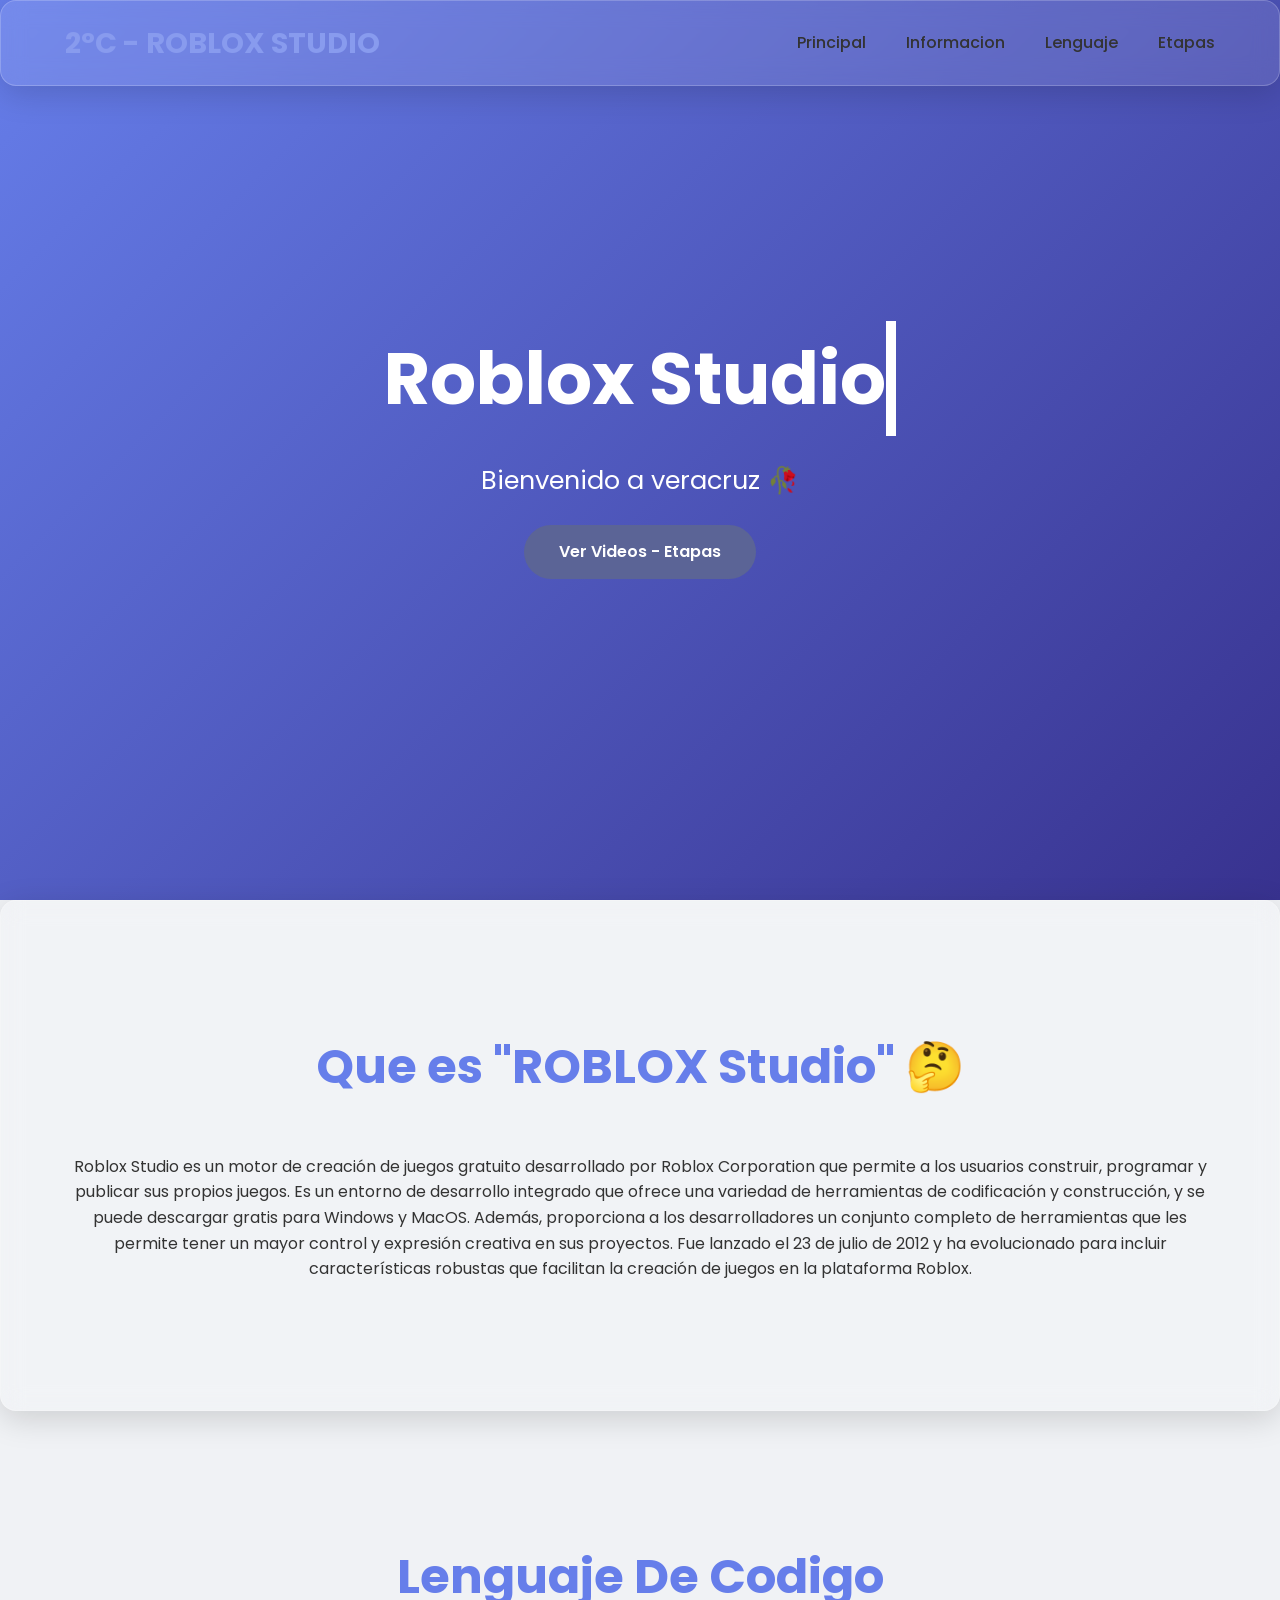
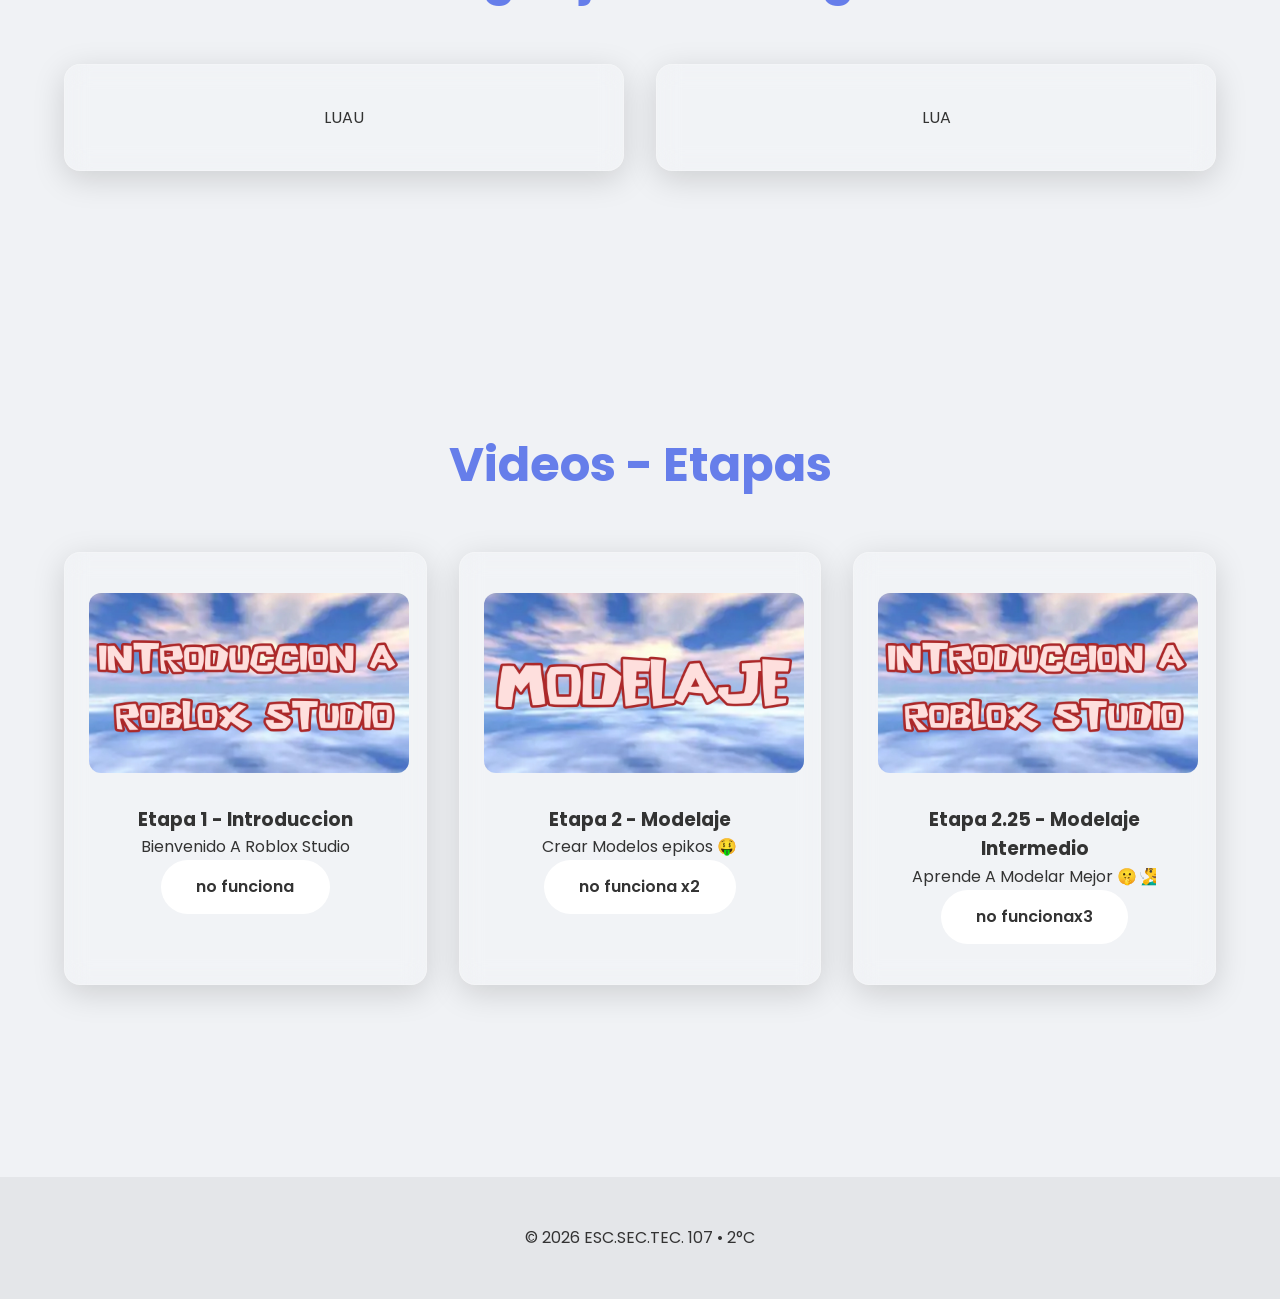
==== index.html @ 05e8aecb "Update index.html" ====
<!DOCTYPE html>
<html lang="en">
<head>
  <meta charset="UTF-8" />
  <meta name="viewport" content="width=device-width, initial-scale=1.0"/>
  <title>2°C - Roblox Studio</title>
  <link rel="icon" type="image/png" href="https://latestlogo.com/wp-content/uploads/2025/04/roblox-studio-scaled.png">
  <link rel="stylesheet" href="MainPageStyle.css">
  <link href="https://fonts.googleapis.com/css2?family=Poppins:wght@300;400;500;600;700&display=swap" rel="stylesheet">
  <link rel="stylesheet" href="https://cdnjs.cloudflare.com/ajax/libs/font-awesome/6.5.0/css/all.min.css"/>
</head>
<body>
  <!-- Navegazao :0 -->
  <nav class="navbar glass">
    <div class="logo">2°C - ROBLOX STUDIO</div>
    <ul class="nav-links">
      <li><a href="#home">Principal</a></li>
      <li><a href="#about">Informacion</a></li>
      <li><a href="#skills">Lenguaje</a></li>
      <li><a href="#projects">Etapas</a></li>
    </ul>
  </nav>

  <!-- Principal porque es el principio -->
  <section id="home" class="hero">
    <div class="hero-content">
      <h1 class="typing">Roblox Studio</h1>
      <p class="subtitle">Bienvenido a veracruz 🥀</p>
      <a href="#projects" class="btn primary">Ver Videos - Etapas</a>
    </div>
  </section>

  <!-- About -->
  <section id="about" class="section glass">
    <h2>Que es "ROBLOX Studio" 🤔</h2>
    <p>Roblox Studio es un motor de creación de juegos gratuito desarrollado por Roblox Corporation que permite a los usuarios construir, programar y publicar sus propios juegos. Es un entorno de desarrollo integrado que ofrece una variedad de herramientas de codificación y construcción, y se puede descargar gratis para Windows y MacOS. Además, proporciona a los desarrolladores un conjunto completo de herramientas que les permite tener un mayor control y expresión creativa en sus proyectos. Fue lanzado el 23 de julio de 2012 y ha evolucionado para incluir características robustas que facilitan la creación de juegos en la plataforma Roblox.</p>
  </section>

  <!-- Codigos o algo(no me acuerdo) -->
  <section id="skills" class="section">
    <h2>Lenguaje De Codigo</h2>
    <div class="skills-grid">
      <div class="skill-card glass"><i class="fab fa-lua"></i><span>LUAU</span></div>
      <div class="skill-card glass"><i class="fab fa-lua"></i><span>LUA</span></div>
    </div>
  </section>

  <!-- Proyectos - Videos :0 -->
  <section id="projects" class="section">
    <h2>Videos - Etapas</h2>
    <div class="projects-grid">
      <div class="project-card glass">
        <img 
        src="ImagenesDeVeracruz/ThumbnailIntrodducion.jpg" 
        alt="Portada De La Introduccion bien epika" 
        class="project-img"
        loading="lazy"
      />
        <h3>Etapa 1 - Introduccion</h3>
        <p>Bienvenido A Roblox Studio</p>
        <a href="Videazo/Introduccion.mp4" class="btn">no funciona</a>
      </div>
      <div class="project-card glass">
                <img 
        src="ImagenesDeVeracruz/ThumbnailModelaje.jpg" 
        alt="Portada De La Introduccion bien epika" 
        class="project-img"
        loading="lazy"
      />
        <h3>Etapa 2 - Modelaje</h3>
        <p>Crear Modelos epikos 🤑</p>
        <a href="Videazo/Modelaje.mp4" class="btn">no funciona x2</a>
      </div>
          <div class="project-card glass">
        <img 
        src="ImagenesDeVeracruz/ThumbnailIntrodducion.jpg" 
        alt="Portada De La Introduccion bien epika" 
        class="project-img"
        loading="lazy"
      />
        <h3>Etapa 2.25 - Modelaje Intermedio</h3>
        <p>Aprende A Modelar Mejor 🤫🧏‍♂️</p>
        <a href="Videazo/Introduccion.mp4" class="btn">no funcionax3</a>
      </div>
      <!-- Todavia en progreso :,V -->
    </div>
  </section>

  <footer>
    <p>© 2026 ESC.SEC.TEC. 107 • 2°C</p>
  </footer>


</body>
</html>
---- MainPageStyle.css ----
* {
  margin: 0;
  padding: 0;
  box-sizing: border-box;
}

body {
  font-family: 'Poppins', sans-serif;
  background: #f0f2f5;
  color: #333;
  transition: all 0.4s ease;
  line-height: 1.6;
}

body.dark {
  background: #0f0f1a;
  color: #e0e0e0;
}

.glass {
  background: rgba(255, 255, 255, 0.1);
  backdrop-filter: blur(12px);
  border: 1px solid rgba(255, 255, 255, 0.2);
  border-radius: 16px;
  box-shadow: 0 8px 32px rgba(0,0,0,0.15);
}

.navbar {
  position: fixed;
  top: 0;
  width: 100%;
  padding: 1.2rem 5%;
  display: flex;
  justify-content: space-between;
  align-items: center;
  z-index: 1000;
}

.logo {
  font-size: 1.8rem;
  font-weight: 700;
  color: #889bee;
}

.nav-links {
  list-style: none;
  display: flex;
  gap: 2.5rem;
}

.nav-links a {
  text-decoration: none;
  color: inherit;
  font-weight: 500;
  transition: color 0.3s;
}

.nav-links a:hover { color: #9b9b9b; }

.theme-toggle {
  position: fixed;
  top: 1.5rem;
  right: 2rem;
  background: rgba(255,255,255,0.15);
  backdrop-filter: blur(10px);
  width: 50px;
  height: 50px;
  border-radius: 50%;
  display: flex;
  align-items: center;
  justify-content: center;
  cursor: pointer;
  z-index: 999;
  font-size: 1.4rem;
  box-shadow: 0 4px 15px rgba(0,0,0,0.2);
  transition: all 0.3s;
}

.theme-toggle:hover { transform: scale(1.1); }

.hero {
  height: 100vh;
  display: flex;
  align-items: center;
  justify-content: center;
  text-align: center;
  background: linear-gradient(135deg, #667eea 0%, #38328f 100%);
  color: white;
}

.hero-content {
  max-width: 800px;
  padding: 0 2rem;
}

h1.typing {
  font-size: 4.5rem;
  margin-bottom: 1rem;
  overflow: hidden;
  border-right: .15em solid white;
  white-space: nowrap;
  animation: typing 3.5s steps(30, end) forwards, blink .75s step-end infinite;
}

@keyframes typing {
  from { width: 0 }
  to { width: 100% }
}

@keyframes blink {
  from, to { border-color: transparent }
  50% { border-color: white; }
}

.subtitle { font-size: 1.6rem; margin: 1.5rem 0; }

.socials {
  margin: 2rem 0;
  font-size: 2rem;
}

.socials a {
  color: white;
  margin: 0 1rem;
  transition: transform 0.3s;
}

.socials a:hover { transform: translateY(-5px); }

.btn {
  display: inline-block;
  padding: 0.9rem 2.2rem;
  background: white;
  color: #333;
  text-decoration: none;
  border-radius: 50px;
  font-weight: 600;
  transition: all 0.3s;
}

.btn.primary { background: #5b6496; color: rgb(255, 255, 255); }

.btn:hover { transform: translateY(-3px); box-shadow: 0 10px 20px rgba(0,0,0,0.2); }

.section {
  padding: 8rem 5%;
  text-align: center;
}

.section h2 {
  font-size: 3rem;
  margin-bottom: 3rem;
  color: #667eea;
}

.skills-grid, .projects-grid {
  display: grid;
  grid-template-columns: repeat(auto-fit, minmax(220px, 1fr));
  gap: 2rem;
  max-width: 1200px;
  margin: 0 auto;
}

.skill-card, .project-card {
  padding: 2.5rem 1.5rem;
  text-align: center;
  transition: transform 0.4s;
}

.skill-card:hover, .project-card:hover { transform: translateY(-15px); }

.skill-card i { font-size: 3.5rem; color: #764ba2; margin-bottom: 1rem; }

.project-img {
  height: 180px;
  border-radius: 12px;
  margin-bottom: 1.5rem;
  background-size: cover;
}

form {
  max-width: 600px;
  margin: 0 auto;
  display: flex;
  flex-direction: column;
  gap: 1.5rem;
}

input, textarea {
  padding: 1rem;
  border: none;
  border-radius: 12px;
  background: rgba(255,255,255,0.15);
  color: inherit;
  font-size: 1rem;
}

footer {
  text-align: center;
  padding: 3rem;
  background: rgba(0,0,0,0.05);
  margin-top: 4rem;
}
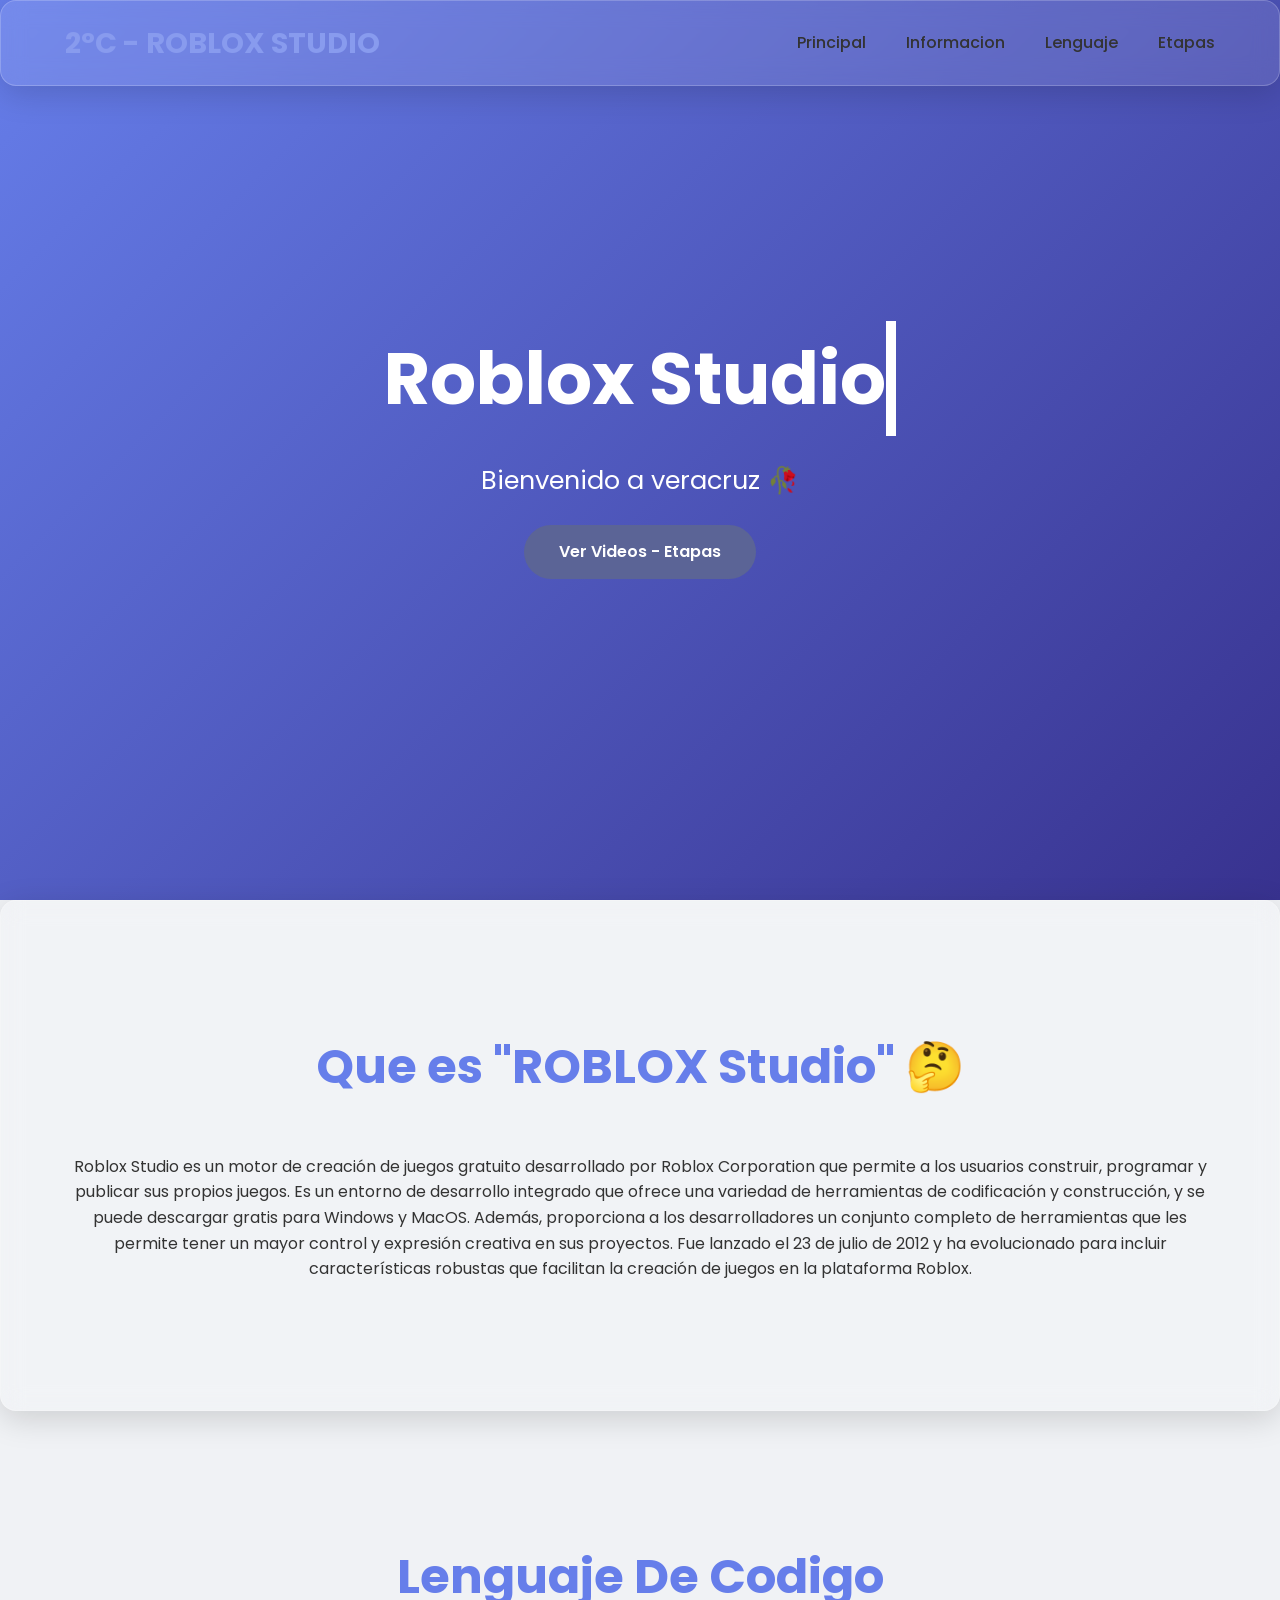
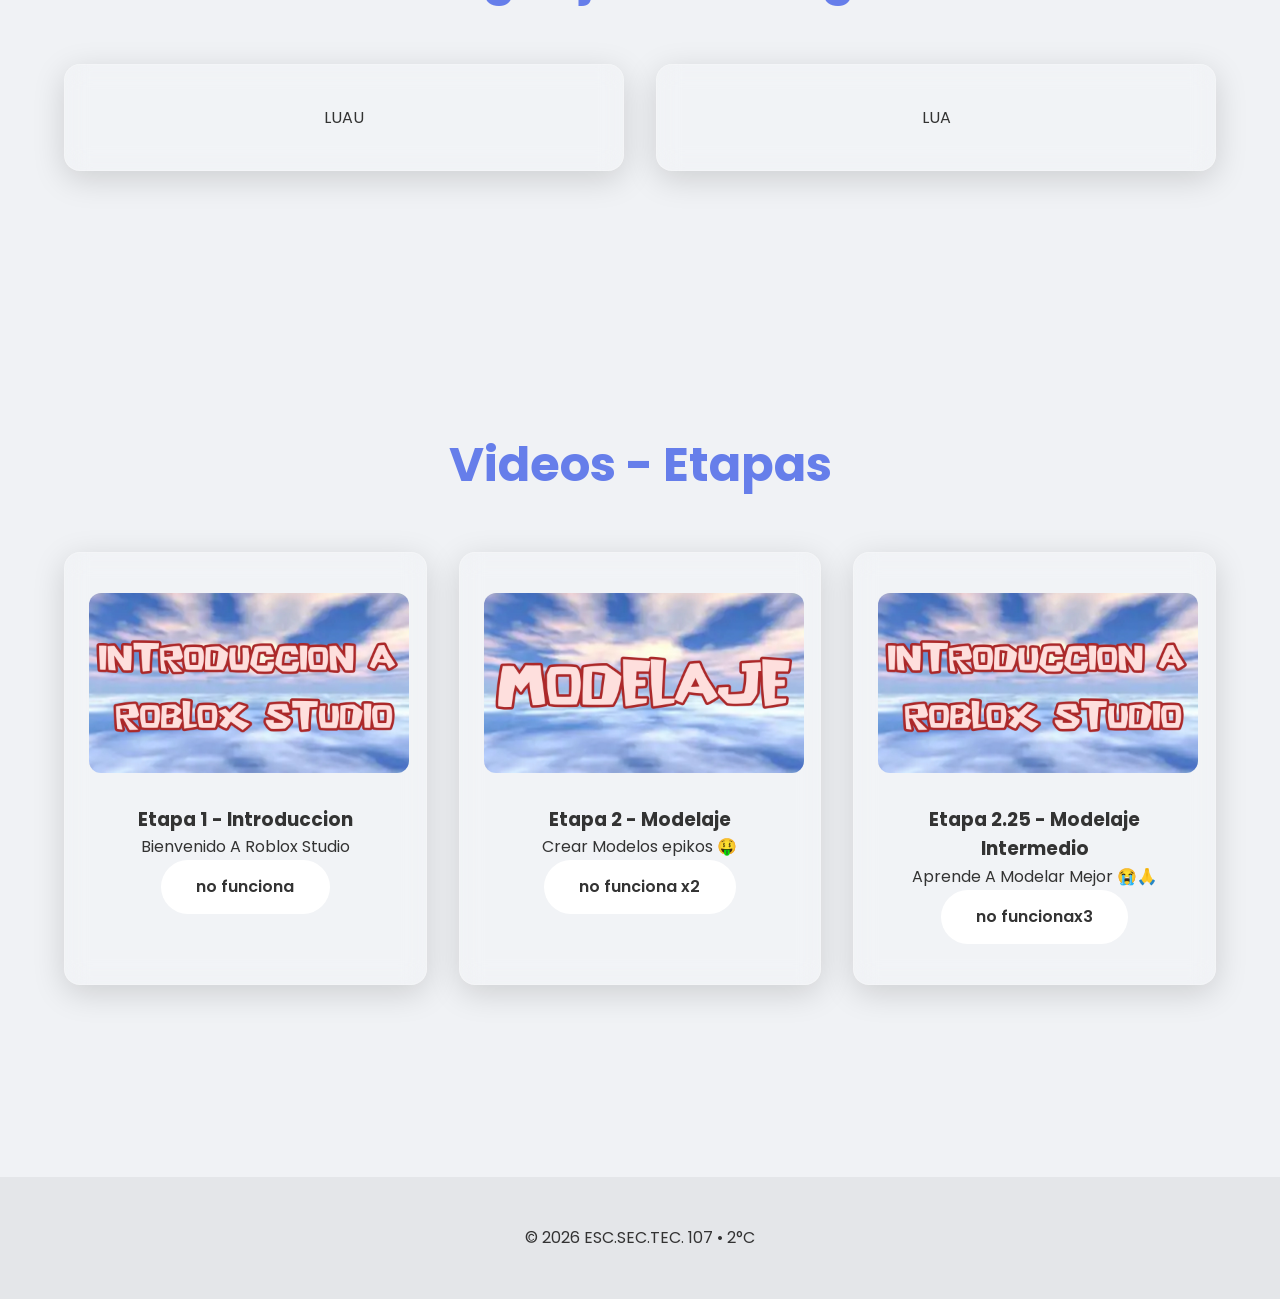
==== commit f2103fac: "Update index.html" ====
--- a/index.html
+++ b/index.html
@@ -79,7 +79,7 @@
         loading="lazy"
       />
         <h3>Etapa 2.25 - Modelaje Intermedio</h3>
-        <p>Aprende A Modelar Mejor 🤫🧏‍♂️</p>
+        <p>Aprende A Modelar Mejor 😭🙏</p>
         <a href="Videazo/Introduccion.mp4" class="btn">no funcionax3</a>
       </div>
       <!-- Todavia en progreso :,V -->
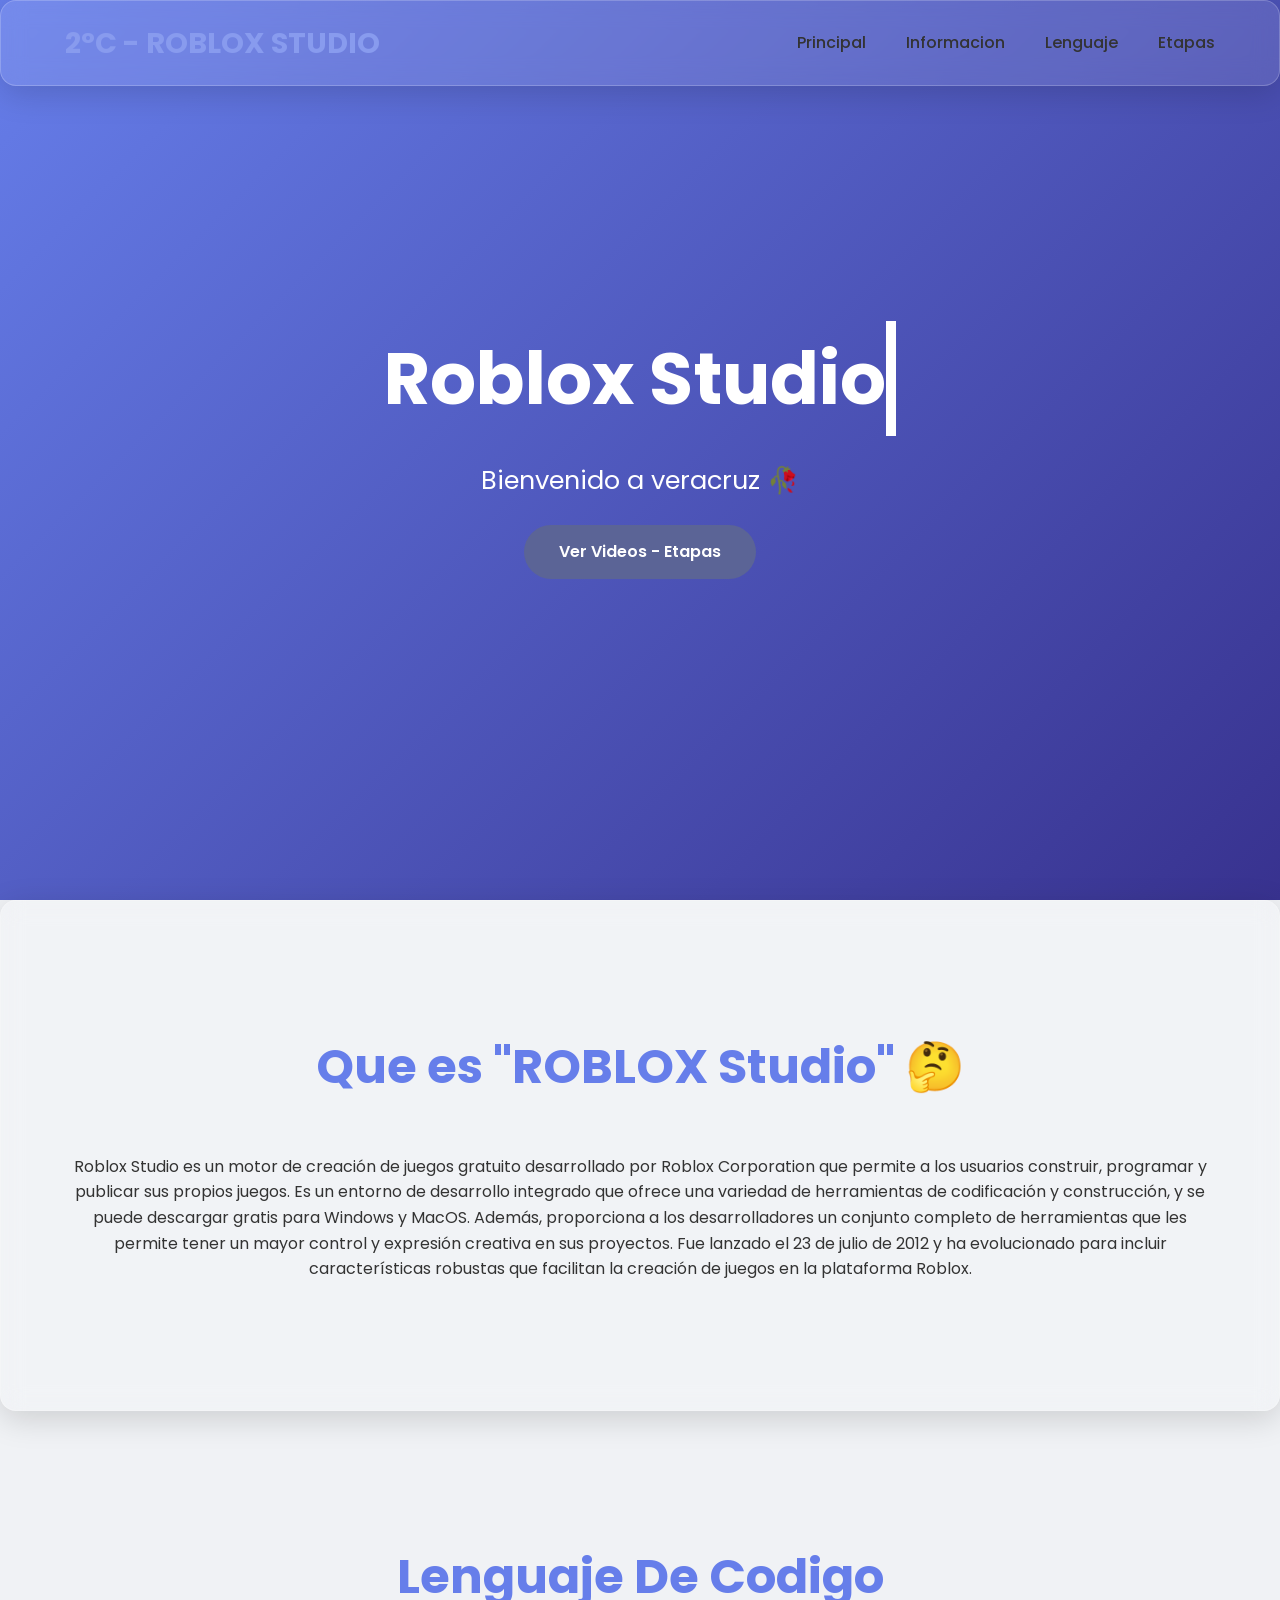
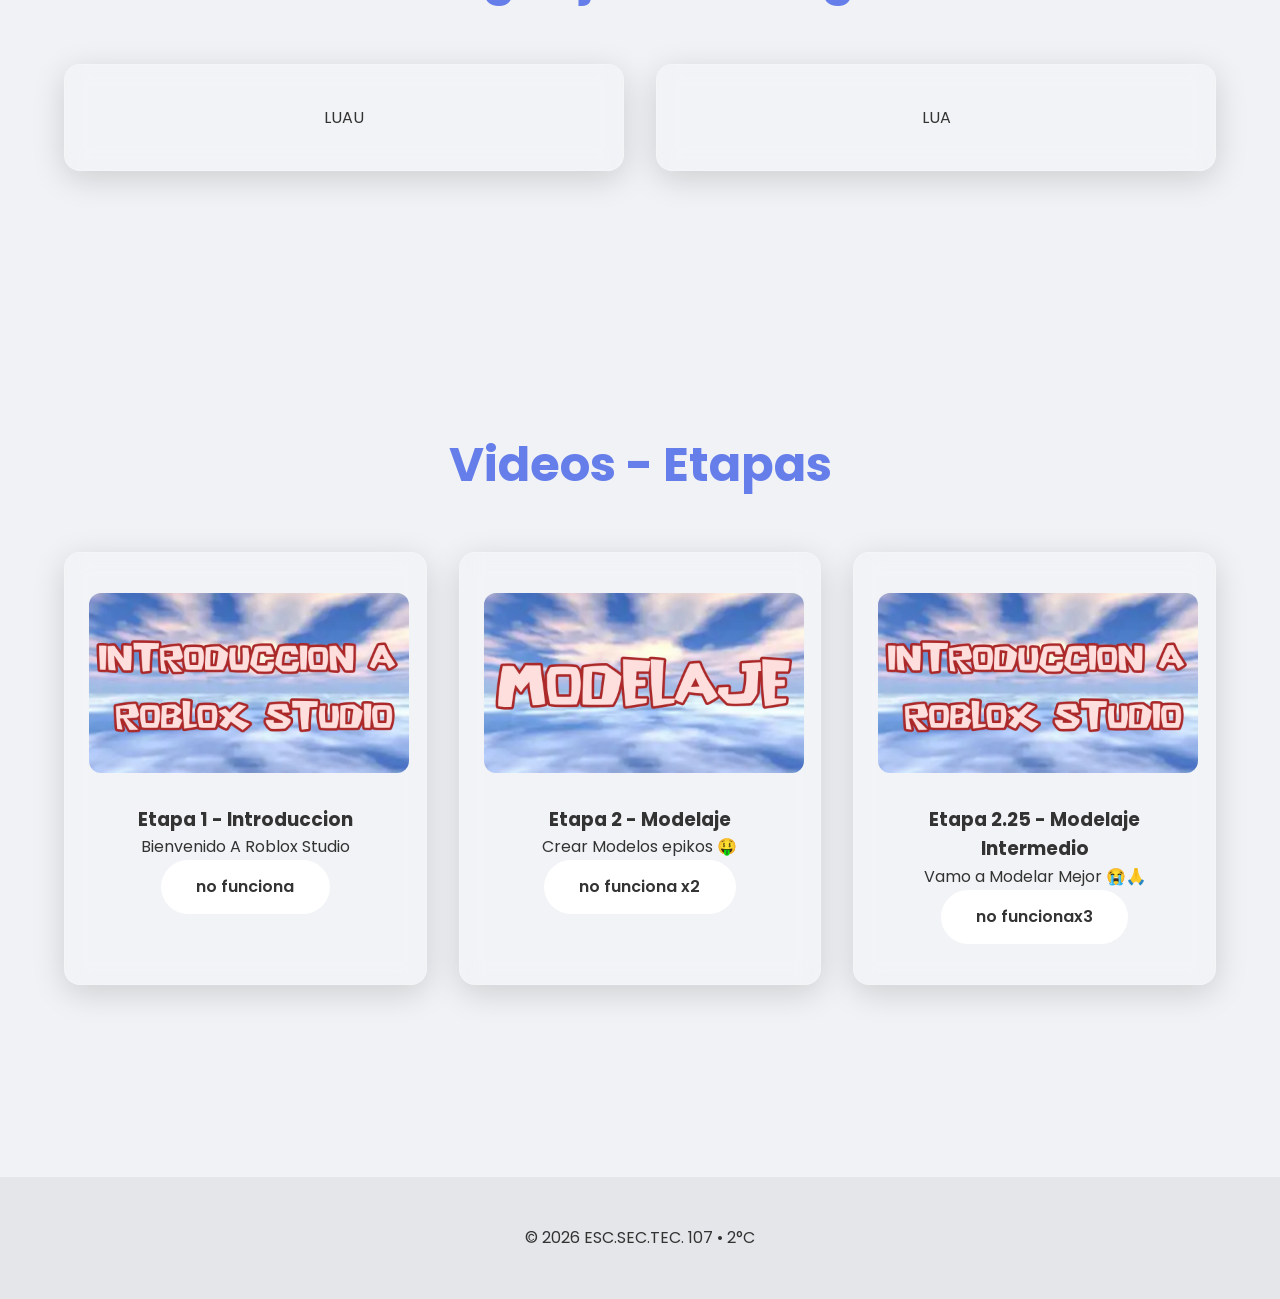
==== commit 5924cf1a: "Update index.html" ====
--- a/index.html
+++ b/index.html
@@ -63,7 +63,7 @@
       <div class="project-card glass">
                 <img 
         src="ImagenesDeVeracruz/ThumbnailModelaje.jpg" 
-        alt="Portada De La Introduccion bien epika" 
+        alt="Portada Del Modelaje bien epika" 
         class="project-img"
         loading="lazy"
       />
@@ -74,12 +74,12 @@
           <div class="project-card glass">
         <img 
         src="ImagenesDeVeracruz/ThumbnailIntrodducion.jpg" 
-        alt="Portada De La Introduccion bien epika" 
+        alt="Portada Del 2.25 del modelaje bien epika" 
         class="project-img"
         loading="lazy"
       />
         <h3>Etapa 2.25 - Modelaje Intermedio</h3>
-        <p>Aprende A Modelar Mejor 😭🙏</p>
+        <p>Vamo a Modelar Mejor 😭🙏</p>
         <a href="Videazo/Introduccion.mp4" class="btn">no funcionax3</a>
       </div>
       <!-- Todavia en progreso :,V -->
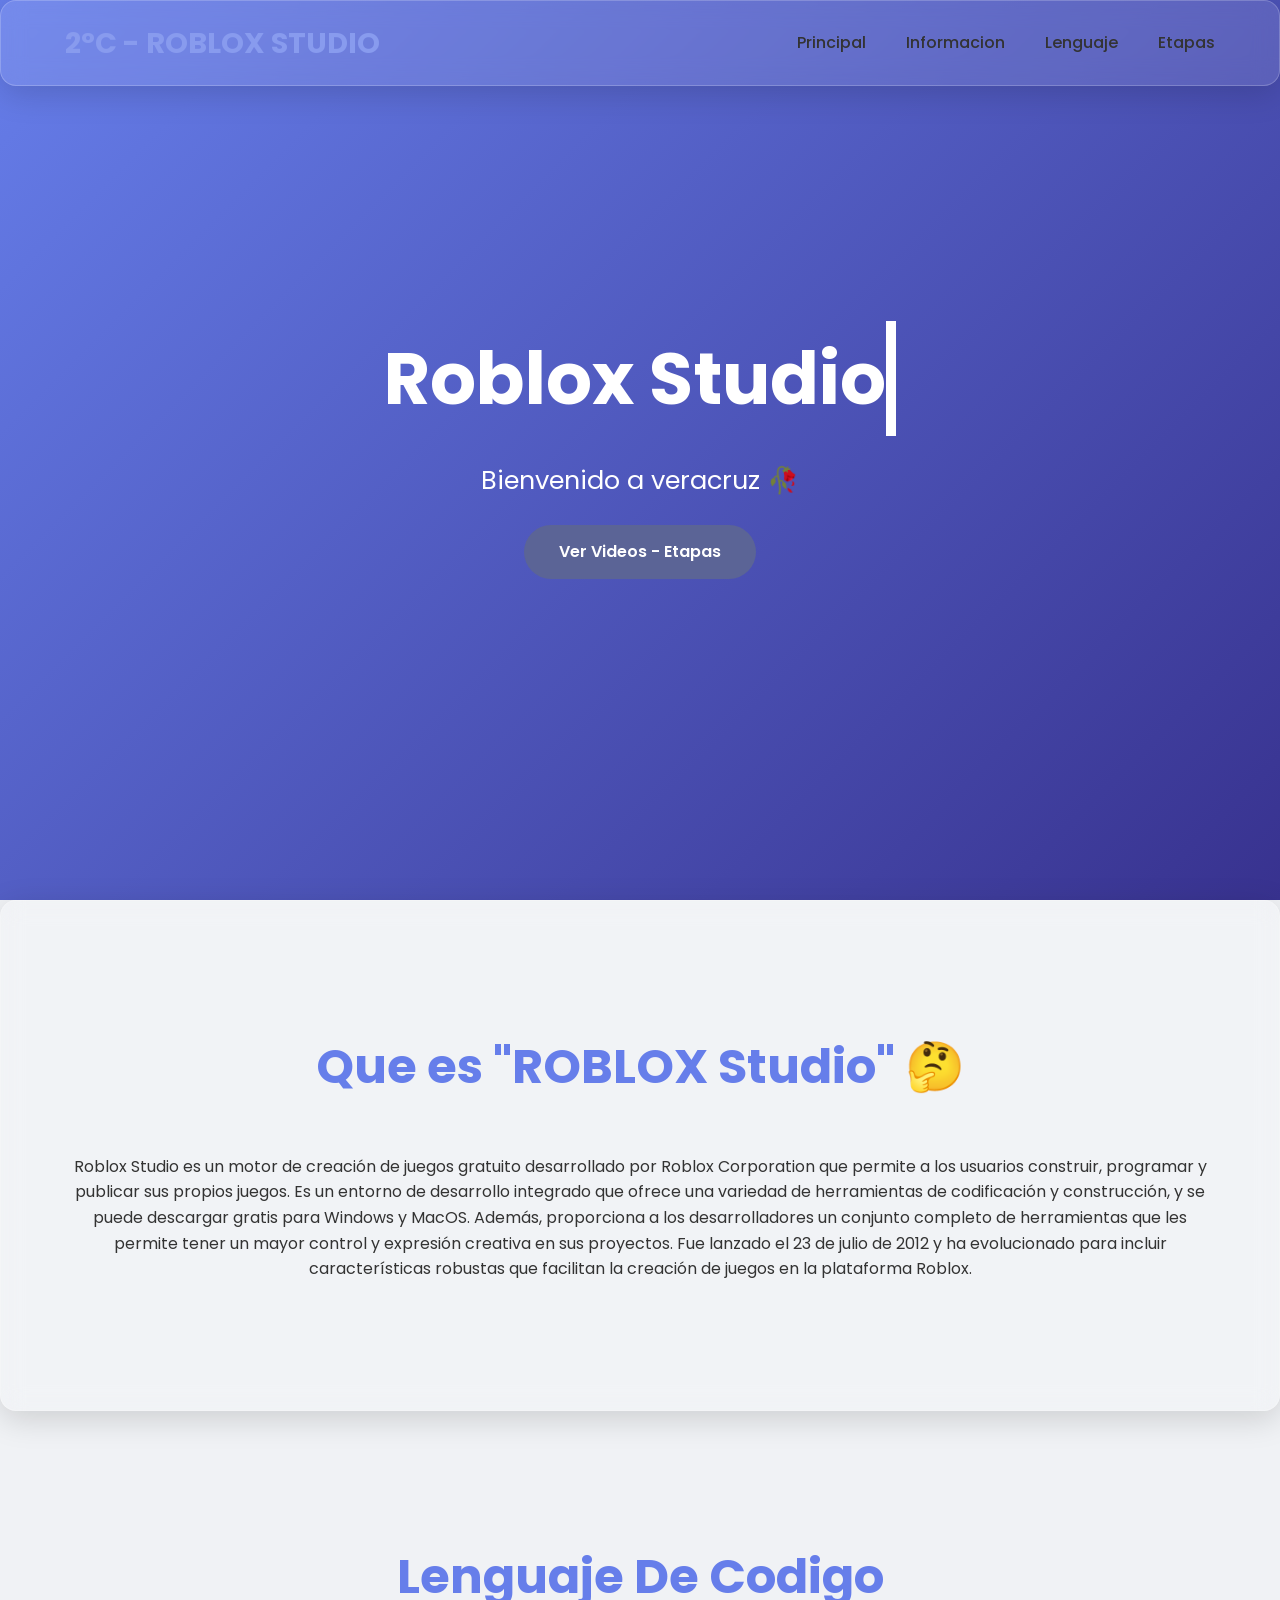
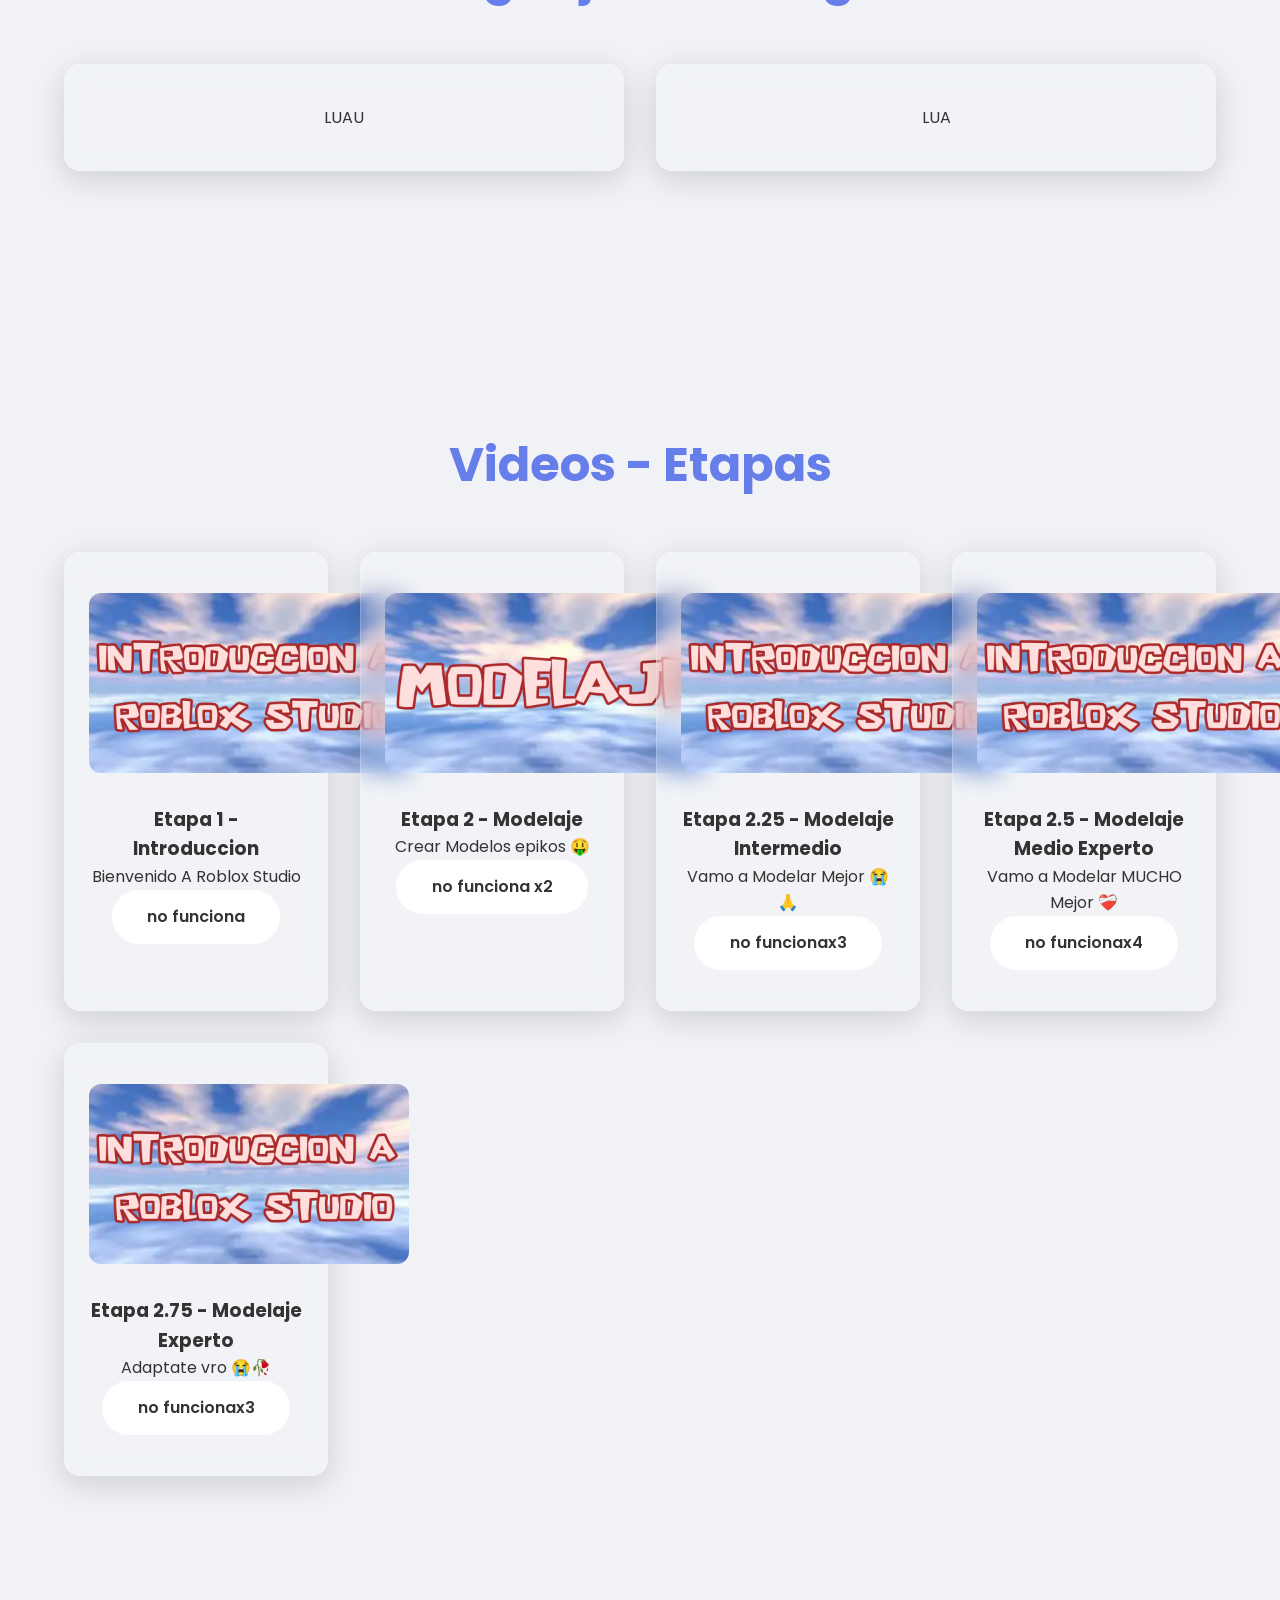
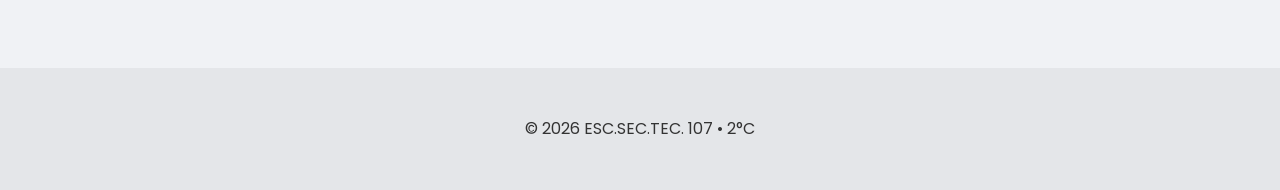
==== commit 1c41ca90: "Update index.html" ====
--- a/index.html
+++ b/index.html
@@ -71,15 +71,37 @@
         <p>Crear Modelos epikos 🤑</p>
         <a href="Videazo/Modelaje.mp4" class="btn">no funciona x2</a>
       </div>
-          <div class="project-card glass">
+      <div class="project-card glass">
         <img 
         src="ImagenesDeVeracruz/ThumbnailIntrodducion.jpg" 
-        alt="Portada Del 2.25 del modelaje bien epika" 
+        alt="Portada Veracruzana" 
         class="project-img"
         loading="lazy"
       />
         <h3>Etapa 2.25 - Modelaje Intermedio</h3>
         <p>Vamo a Modelar Mejor 😭🙏</p>
+        <a href="Videazo/Introduccion.mp4" class="btn">no funcionax3</a>
+      </div>
+      <div class="project-card glass">
+        <img 
+        src="ImagenesDeVeracruz/ThumbnailIntrodducion.jpg" 
+        alt="Portada Peruana" 
+        class="project-img"
+        loading="lazy"
+      />
+        <h3>Etapa 2.5 - Modelaje Medio Experto</h3>
+        <p>Vamo a Modelar MUCHO Mejor ❤️‍🩹</p>
+        <a href="Videazo/Introduccion.mp4" class="btn">no funcionax4</a>
+      </div>
+      <div class="project-card glass">
+        <img 
+        src="ImagenesDeVeracruz/ThumbnailIntrodducion.jpg" 
+        alt="Jalisco incident" 
+        class="project-img"
+        loading="lazy"
+      />
+        <h3>Etapa 2.75 - Modelaje Experto</h3>
+        <p>Adaptate vro 😭🥀</p>
         <a href="Videazo/Introduccion.mp4" class="btn">no funcionax3</a>
       </div>
       <!-- Todavia en progreso :,V -->
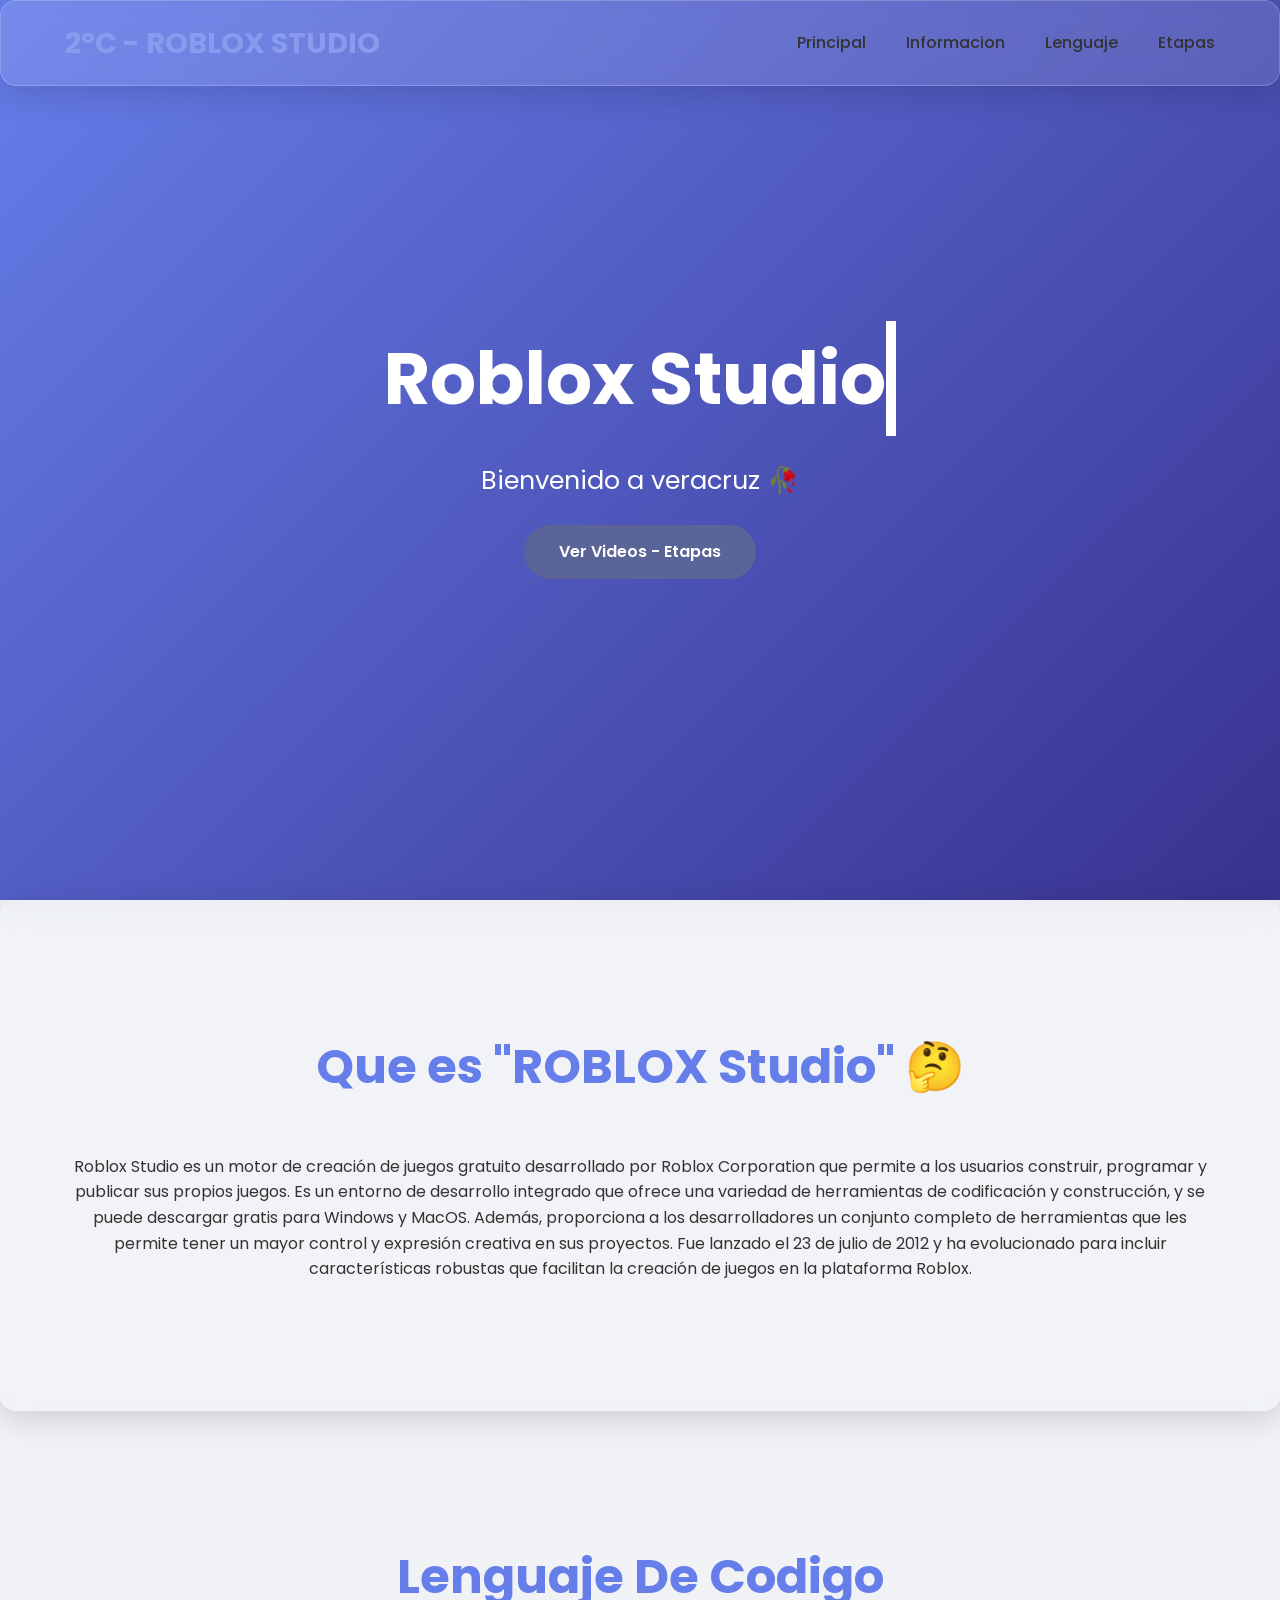
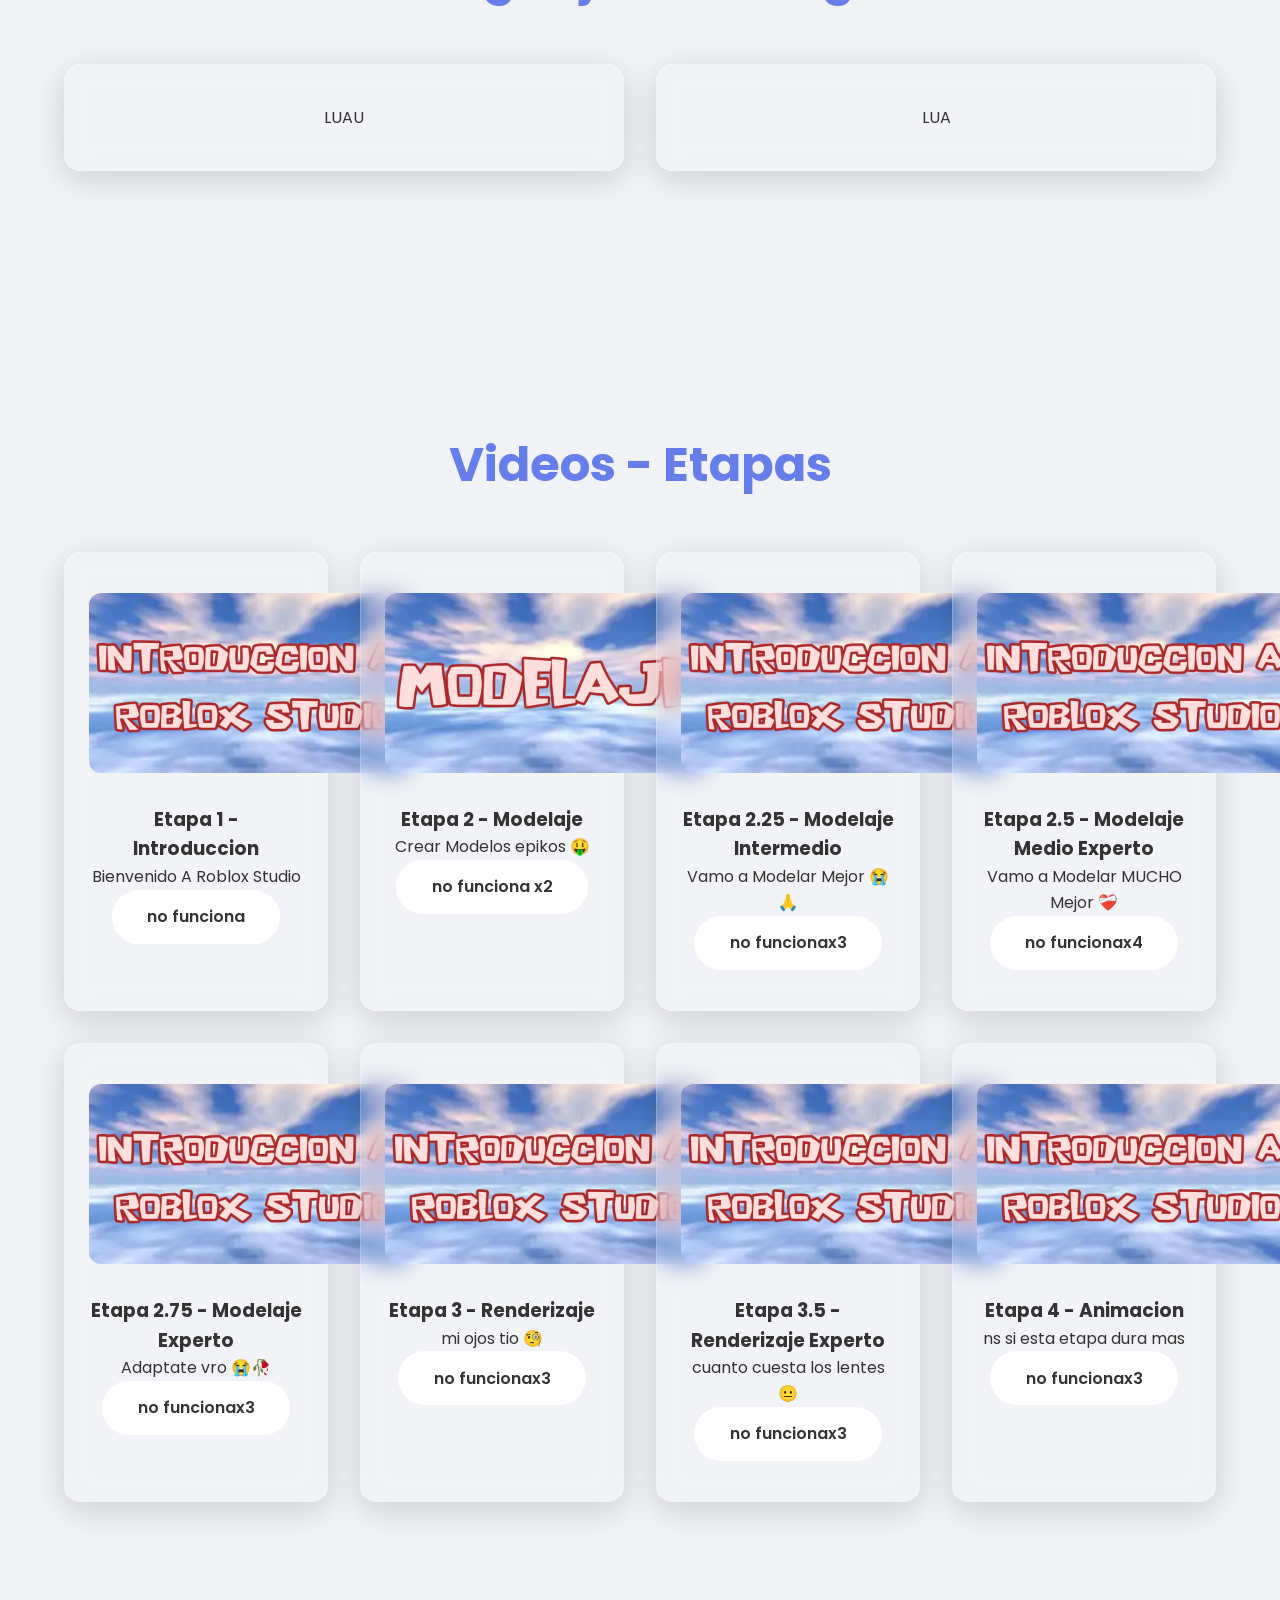
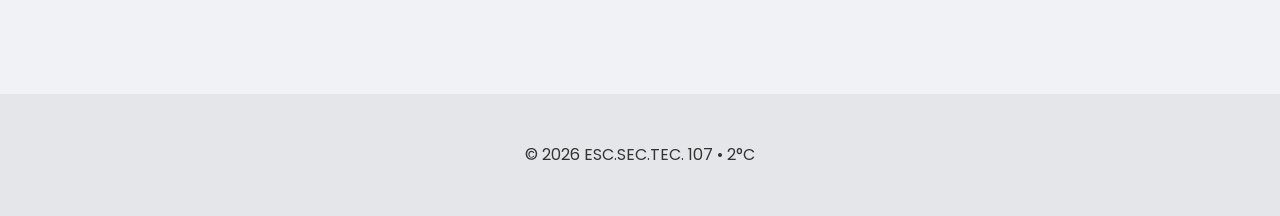
==== commit 78633e13: "Update index.html" ====
--- a/index.html
+++ b/index.html
@@ -104,6 +104,39 @@
         <p>Adaptate vro 😭🥀</p>
         <a href="Videazo/Introduccion.mp4" class="btn">no funcionax3</a>
       </div>
+      <div class="project-card glass">
+        <img 
+        src="ImagenesDeVeracruz/ThumbnailIntrodducion.jpg" 
+        alt="THUNKUNAAAAAAAAAAAAAAAAAAA" 
+        class="project-img"
+        loading="lazy"
+      />
+        <h3>Etapa 3 - Renderizaje</h3>
+        <p>mi ojos tio 🧐</p>
+        <a href="Videazo/Introduccion.mp4" class="btn">no funcionax3</a>
+      </div>
+            <div class="project-card glass">
+        <img 
+        src="ImagenesDeVeracruz/ThumbnailIntrodducion.jpg" 
+        alt="THUNKUNAAAAAAAAAAAAAAAAAAA" 
+        class="project-img"
+        loading="lazy"
+      />
+        <h3>Etapa 3.5 - Renderizaje Experto</h3>
+        <p>cuanto cuesta los lentes 😐</p>
+        <a href="Videazo/Introduccion.mp4" class="btn">no funcionax3</a>
+      </div>
+      <div class="project-card glass">
+        <img 
+        src="ImagenesDeVeracruz/ThumbnailIntrodducion.jpg" 
+        alt="toji fushiguro" 
+        class="project-img"
+        loading="lazy"
+      />
+        <h3>Etapa 4 - Animacion</h3>
+        <p>ns si esta etapa dura mas</p>
+        <a href="Videazo/Introduccion.mp4" class="btn">no funcionax3</a>
+      </div>
       <!-- Todavia en progreso :,V -->
     </div>
   </section>
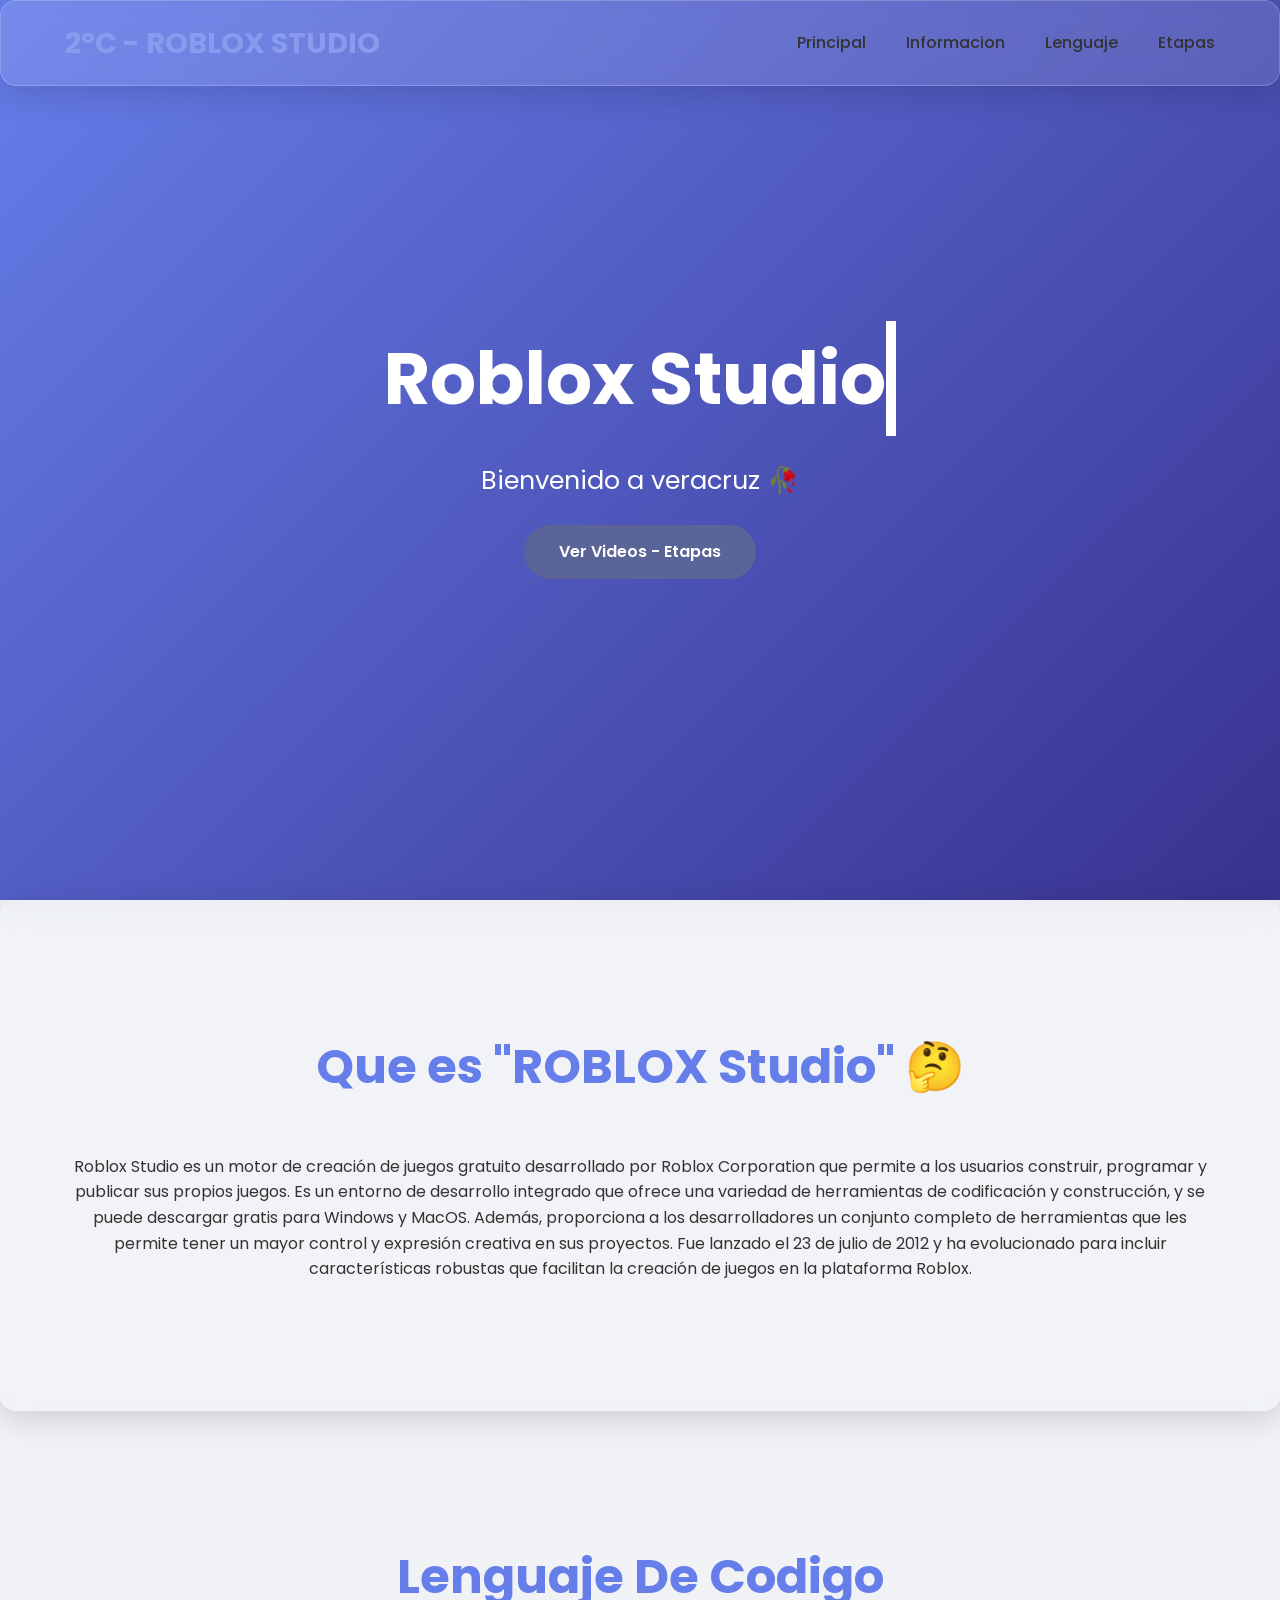
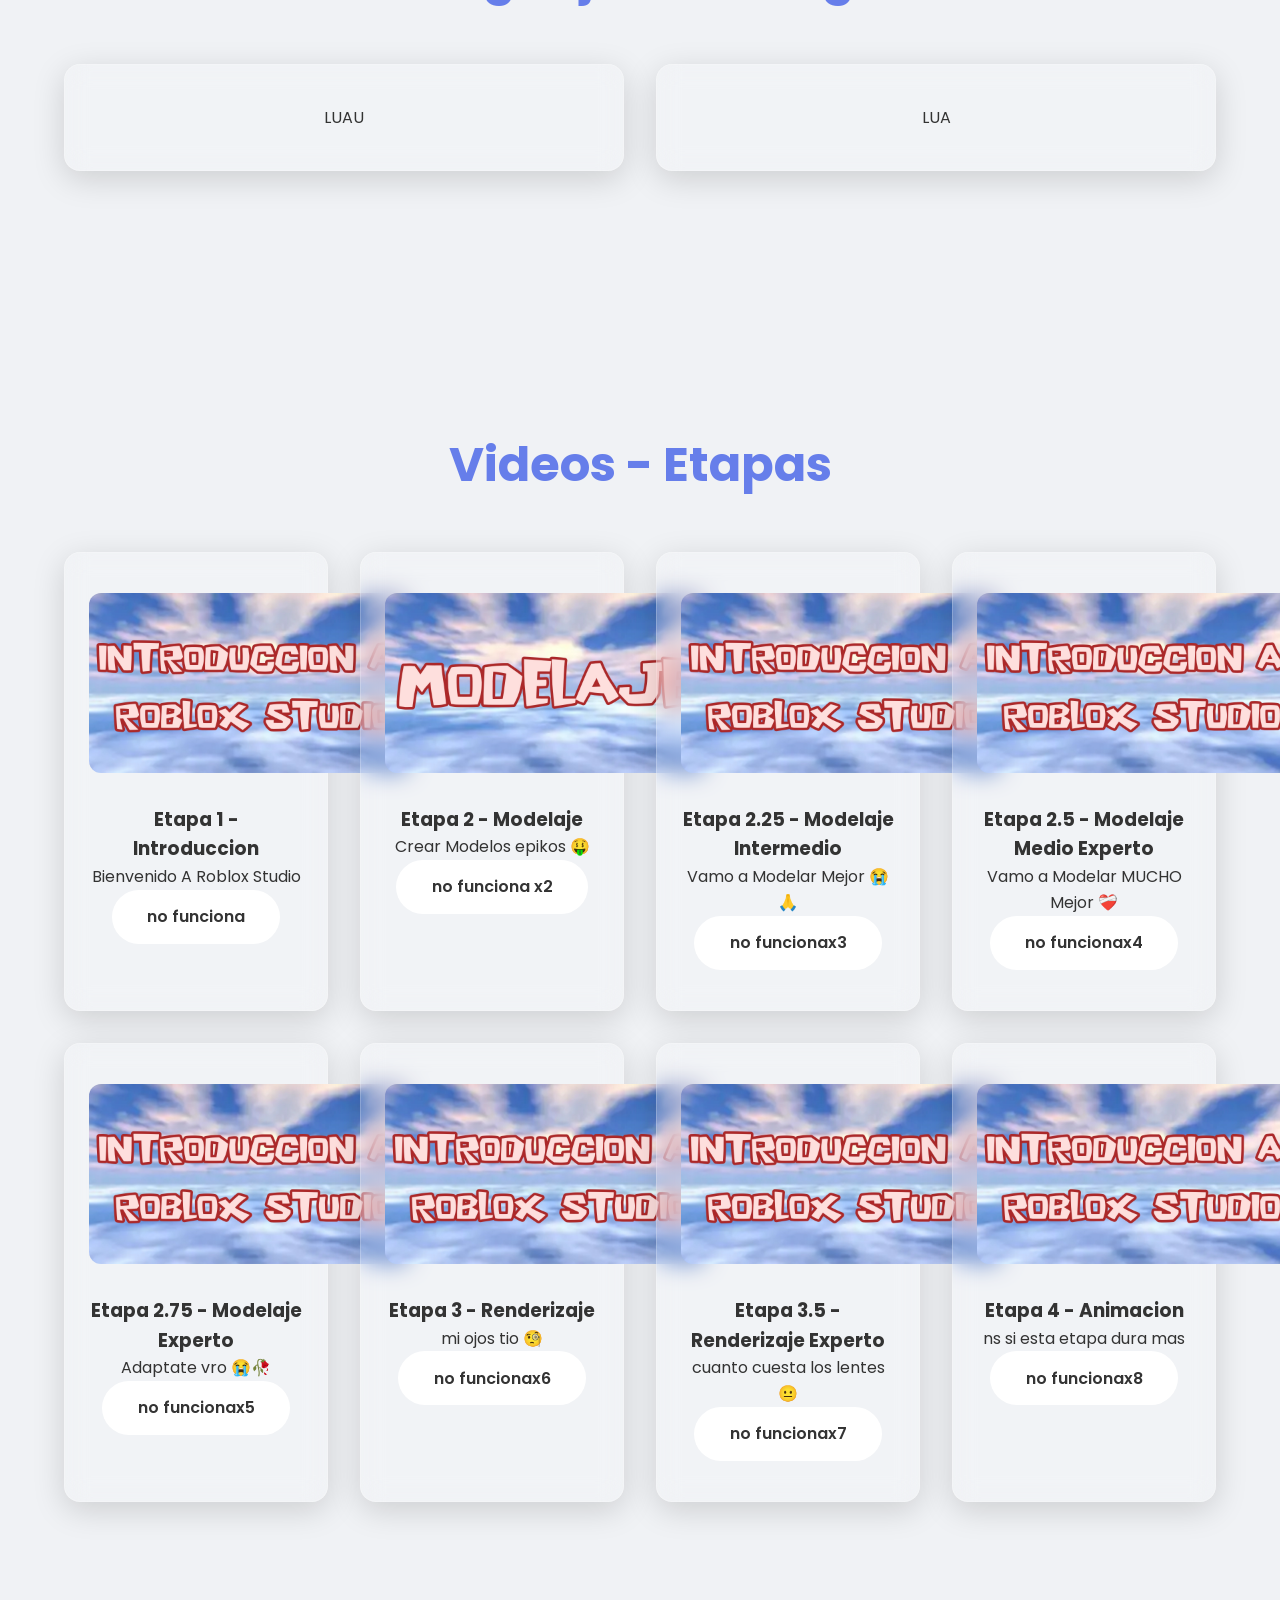
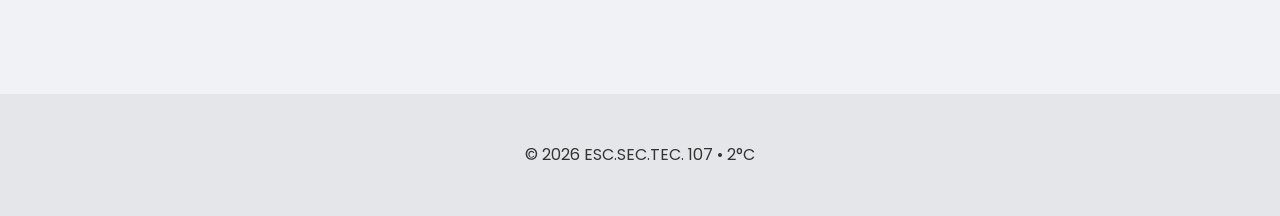
==== commit efb99db3: "Update index.html" ====
--- a/index.html
+++ b/index.html
@@ -102,7 +102,7 @@
       />
         <h3>Etapa 2.75 - Modelaje Experto</h3>
         <p>Adaptate vro 😭🥀</p>
-        <a href="Videazo/Introduccion.mp4" class="btn">no funcionax3</a>
+        <a href="Videazo/Introduccion.mp4" class="btn">no funcionax5</a>
       </div>
       <div class="project-card glass">
         <img 
@@ -113,7 +113,7 @@
       />
         <h3>Etapa 3 - Renderizaje</h3>
         <p>mi ojos tio 🧐</p>
-        <a href="Videazo/Introduccion.mp4" class="btn">no funcionax3</a>
+        <a href="Videazo/Introduccion.mp4" class="btn">no funcionax6</a>
       </div>
             <div class="project-card glass">
         <img 
@@ -124,7 +124,7 @@
       />
         <h3>Etapa 3.5 - Renderizaje Experto</h3>
         <p>cuanto cuesta los lentes 😐</p>
-        <a href="Videazo/Introduccion.mp4" class="btn">no funcionax3</a>
+        <a href="Videazo/Introduccion.mp4" class="btn">no funcionax7</a>
       </div>
       <div class="project-card glass">
         <img 
@@ -135,7 +135,7 @@
       />
         <h3>Etapa 4 - Animacion</h3>
         <p>ns si esta etapa dura mas</p>
-        <a href="Videazo/Introduccion.mp4" class="btn">no funcionax3</a>
+        <a href="Videazo/Introduccion.mp4" class="btn">no funcionax8</a>
       </div>
       <!-- Todavia en progreso :,V -->
     </div>
